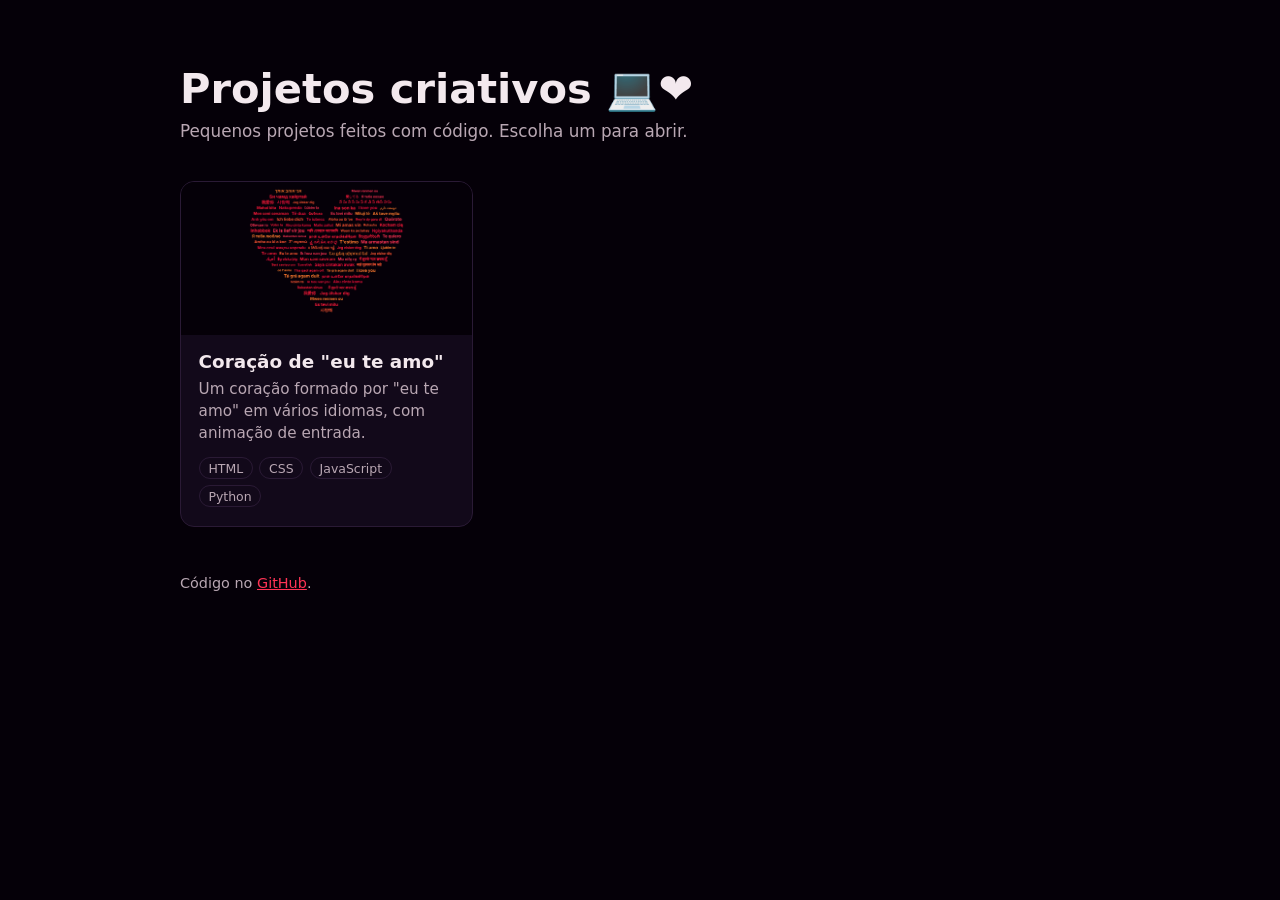
==== index.html @ e162dc69 "Add files via upload" ====
<!DOCTYPE html>
<html lang="pt-BR">
<head>
  <meta charset="utf-8">
  <meta name="viewport" content="width=device-width, initial-scale=1">
  <title>Projetos criativos</title>

  <meta name="description" content="Pequenos projetos criativos feitos com código.">
  <meta property="og:title" content="Projetos criativos">
  <meta property="og:description" content="Pequenos projetos criativos feitos com código.">
  <meta property="og:type" content="website">
  <meta property="og:image" content="https://pietrobitencourt.github.io/coracao_love/coracao/img/preview.png">
  <meta name="twitter:card" content="summary_large_image">
  <meta name="theme-color" content="#050008">

  <style>
    :root {
      --fundo: #050008;
      --cartao: #12091a;
      --borda: #2a1a35;
      --texto: #f3e9ee;
      --suave: #b9a7b3;
      --destaque: #ff3355;
    }

    * { box-sizing: border-box; }

    body {
      margin: 0;
      min-height: 100vh;
      background: var(--fundo);
      color: var(--texto);
      font-family: "Segoe UI", system-ui, -apple-system, "Noto Sans", sans-serif;
    }

    main {
      max-width: 960px;
      margin: 0 auto;
      padding: 4rem 1.25rem;
    }

    h1 {
      margin: 0 0 .5rem;
      font-size: clamp(1.8rem, 5vw, 2.6rem);
    }

    .subtitulo {
      margin: 0 0 2.5rem;
      color: var(--suave);
      font-size: 1.05rem;
    }

    /* Grade de projetos: 1 coluna no celular, mais colunas em telas maiores */
    .projetos {
      display: grid;
      grid-template-columns: repeat(auto-fill, minmax(260px, 1fr));
      gap: 1.25rem;
    }

    .cartao {
      display: block;
      overflow: hidden;
      background: var(--cartao);
      border: 1px solid var(--borda);
      border-radius: 14px;
      color: inherit;
      text-decoration: none;
      transition: transform .2s ease, border-color .2s ease;
    }

    .cartao:hover,
    .cartao:focus-visible {
      transform: translateY(-4px);
      border-color: var(--destaque);
    }

    .cartao img {
      display: block;
      width: 100%;
      aspect-ratio: 1200 / 630;
      object-fit: cover;
      background: #000;
    }

    .cartao .info { padding: 1rem 1.1rem 1.2rem; }
    .cartao h2 { margin: 0 0 .4rem; font-size: 1.15rem; }
    .cartao p { margin: 0 0 .8rem; color: var(--suave); font-size: .95rem; line-height: 1.45; }

    .tags { display: flex; flex-wrap: wrap; gap: .4rem; }
    .tags span {
      padding: .15rem .55rem;
      border: 1px solid var(--borda);
      border-radius: 999px;
      color: var(--suave);
      font-size: .78rem;
    }

    footer {
      margin-top: 3rem;
      color: var(--suave);
      font-size: .9rem;
    }

    footer a { color: var(--destaque); }
  </style>
</head>
<body>
  <main>
    <h1>Projetos criativos 💻❤</h1>
    <p class="subtitulo">Pequenos projetos feitos com código. Escolha um para abrir.</p>

    <div class="projetos">

      <!-- Para adicionar um projeto novo, copie este bloco inteiro
           (de <a> até </a>) e troque o link, a imagem e os textos. -->
      <a class="cartao" href="coracao/">
        <img src="coracao/img/preview.png" alt="Coração formado por eu te amo em vários idiomas">
        <div class="info">
          <h2>Coração de "eu te amo"</h2>
          <p>Um coração formado por "eu te amo" em vários idiomas, com animação de entrada.</p>
          <div class="tags"><span>HTML</span><span>CSS</span><span>JavaScript</span><span>Python</span></div>
        </div>
      </a>

    </div>

    <footer>
      Código no <a href="https://github.com/pietrobitencourt/coracao_love">GitHub</a>.
    </footer>
  </main>
</body>
</html>
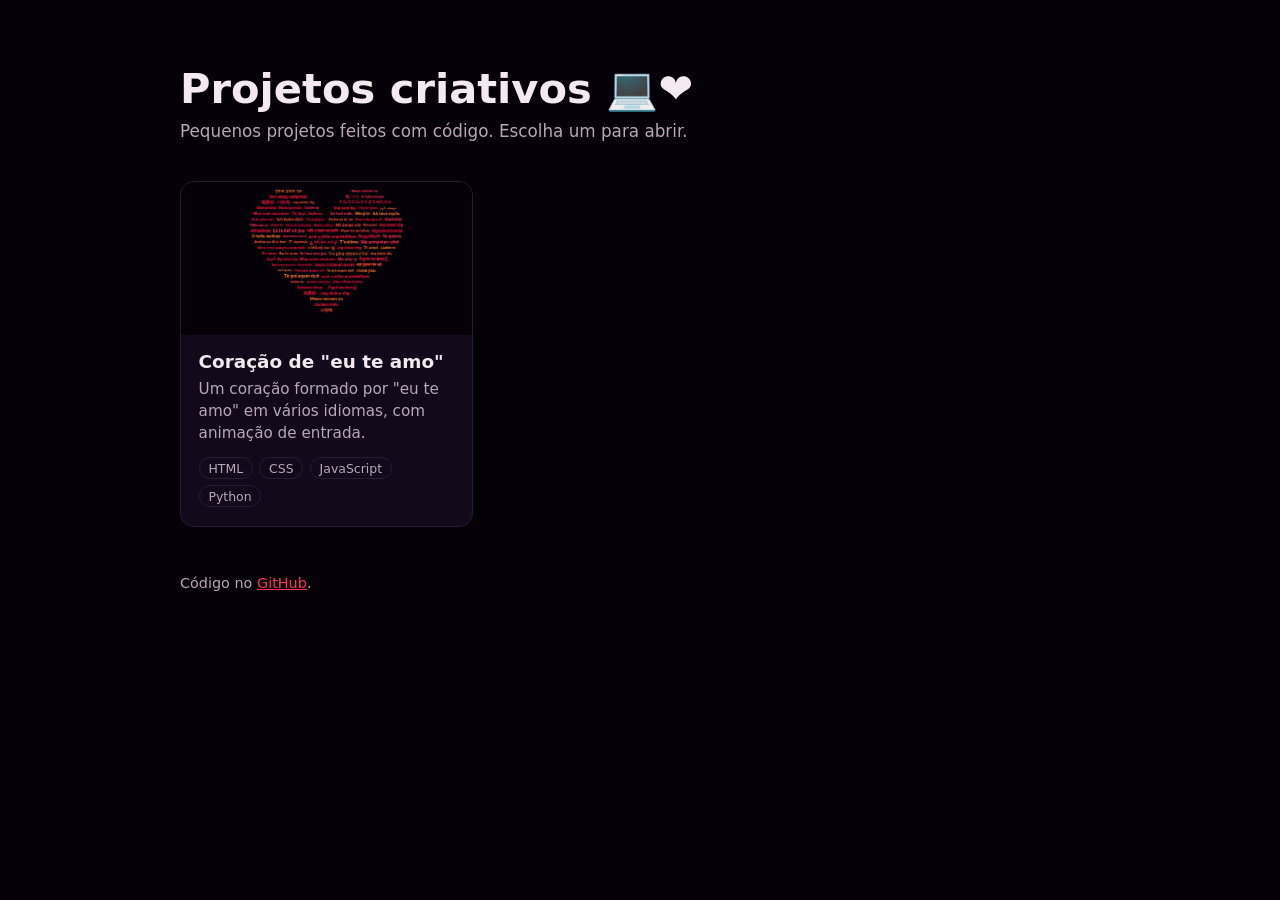
==== commit 9b4a8190: "Add files via upload" ====
--- a/index.html
+++ b/index.html
@@ -112,8 +112,10 @@
     <div class="projetos">
 
       <!-- Para adicionar um projeto novo, copie este bloco inteiro
-           (de <a> até </a>) e troque o link, a imagem e os textos. -->
-      <a class="cartao" href="coracao/">
+           (de <a> até </a>) e troque o link, a imagem e os textos.
+           Termine o link sempre com /index.html: assim ele também abre
+           certo quando você testa dando dois cliques no arquivo. -->
+      <a class="cartao" href="coracao/index.html">
         <img src="coracao/img/preview.png" alt="Coração formado por eu te amo em vários idiomas">
         <div class="info">
           <h2>Coração de "eu te amo"</h2>
